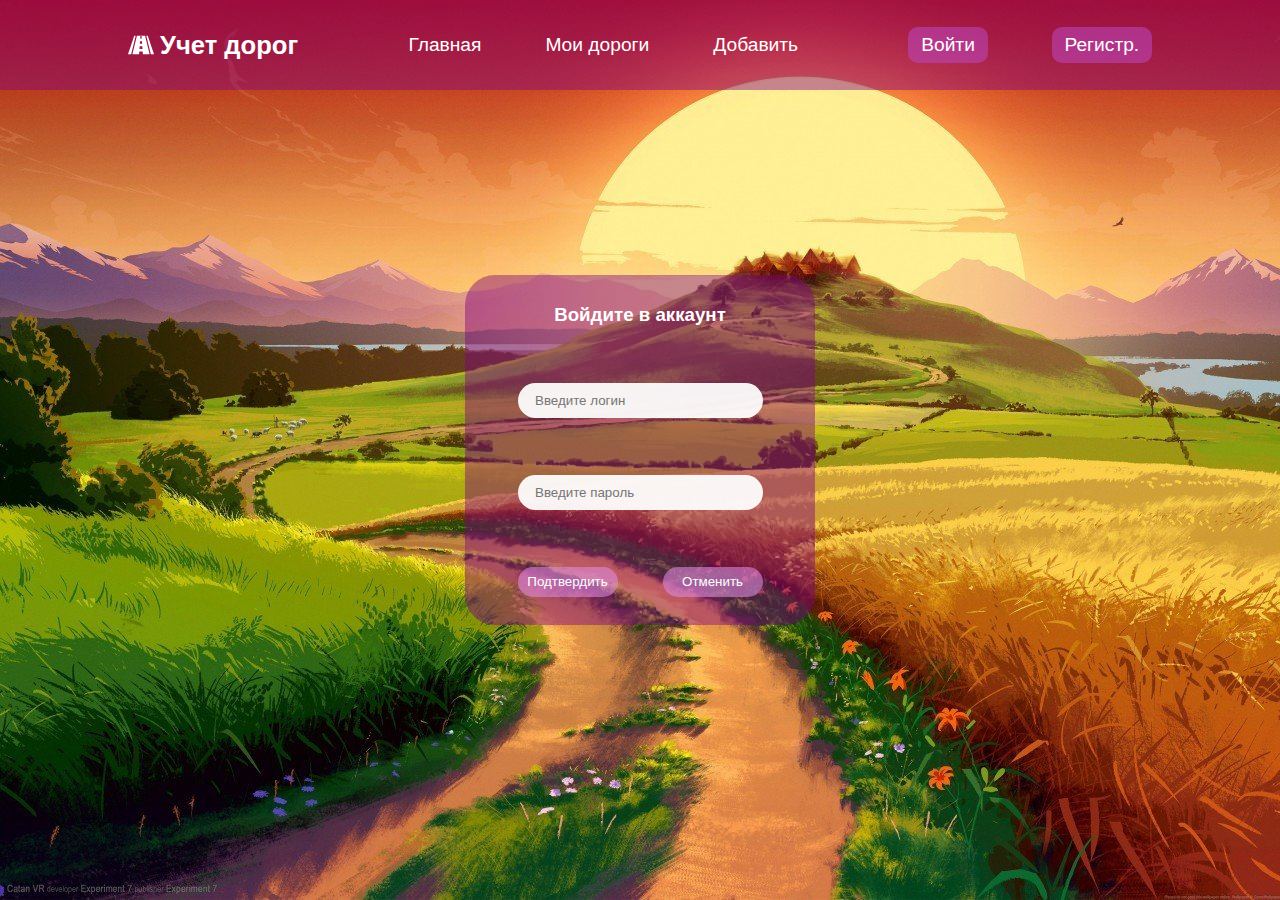
==== add.html @ 6541b2c5 "smth" ====
<!DOCTYPE html>
<html lang="en">
  <head>
    <meta charset="UTF-8" />
    <meta http-equiv="X-UA-Compatible" content="IE=edge" />
    <meta name="viewport" content="width=device-width, initial-scale=1.0" />
    <title>Добавление дороги</title>
    <link rel="stylesheet" href="./styles/main.css" />
    <link rel="stylesheet" href="./styles/add.css" />
    <link rel="icon" type="image/x-icon" href="./public/logo.svg" />
  </head>
  <body>
    <header>
      <h1>
        <img src="./public/logo.svg" />
        Учет дорог
      </h1>
      <nav>
        <a href="./">Главная</a>
        <a href="./user.html">Мои дороги</a>
        <a href="./add.html">Добавить</a>
      </nav>
      <div class="account-btns">
        <button class="account-btn">Войти</button>
        <button class="account-btn">Регистр.</button>
      </div>
    </header>
    <main>
      <div class="content">
        <canvas width="550" height="450"></canvas>
        <div class="form">
          <h3>Создание дороги</h3>
          <input
            type="text"
            class="form-input"
            placeholder="Введите название дороги"
            autocomplete="off"
            autofocus
          />
          <input
            type="number"
            class="form-input"
            placeholder="Введите координату X"
            autocomplete="off"
          />
          <input
            type="number"
            class="form-input"
            placeholder="Введите координату Y"
            autocomplete="off"
          />
          <div class="color-container">
            Выберите цвет
            <input type="color" class="color-input">
          </div>
          <button class="confirm">Добавить точку</button>
          <button class="confirm">Удалить точку</button>
          <button class="confirm">Завершить редакиирование дороги</button>
        </div>
      </div>
    </main>
    <script src="./script/redirector.js"></script>
    <script src="./script/main.js"></script>
    <script src="./script/render.js"></script>
    <script src="./script/add.js"></script>
  </body>
</html>
---- styles/main.css ----
* {
  margin: 0;
  padding: 0;
  box-sizing: border-box;
  font-family: sans-serif;
}
body {
  width: 100%;
  height: 100vh;
  background-image: url(../public/background.jpg);
  background-size: calc(cover + 10px);
  position: relative;
}
a {
  text-decoration: none;
}
*::-webkit-scrollbar {
  background-color: #ffe4ffe1;
}
*::-webkit-scrollbar-thumb {
  background-color: #80008070;
}

header {
  position: absolute;
  top: 0;
  left: 0;
  z-index: 1;
  width: 100%;
  height: 10vh;
  background-color: #80008070;
  display: flex;
  align-items: center;
  justify-content: space-between;
  padding: 0 10vw;
}
h1 {
  font-size: calc(2vw);
  display: flex;
  align-items: center;
  column-gap: 0.5vw;
  color: #fff;
}
h1 > img {
  height: 2vw;
  filter: invert();
}
nav {
  display: flex;
  align-items: center;
  justify-content: center;
  column-gap: 5vw;
}
nav > a {
  color: #fff;
  font-size: calc(1.5vw);
  transition: all 0.3s;
}
nav > a:hover {
  text-shadow: 0 0 10px #fff;
}
.account-btns {
  display: flex;
  align-items: center;
  justify-content: center;
  column-gap: 5vw;
  height: 100%;
}
.account-btn {
  color: #fff;
  font-size: calc(1.5vw);
  height: 40%;
  background-color: #bc46bc94;
  border: none;
  border-radius: 10px;
  padding: 0 1vw;
  transition: all 0.3s;
  cursor: pointer;
}
.account-btn:hover {
  filter: brightness(130%);
  transform: scale(110%);
}
main {
  position: absolute;
  display: flex;
  align-items: center;
  justify-content: center;
  flex-direction: column;
  row-gap: 5vh;
  width: 100%;
  height: 100vh;
  top: 0;
  left: 0;
}
---- styles/add.css ----
h3 {
  font-size: 4vh;
}
.content {
  width: 70%;
  height: 450px;
  display: flex;
  align-items: center;
  justify-content: space-between;
}
.form {
  display: flex;
  align-items: center;
  justify-content: center;
  flex-direction: column;
  row-gap: 2vh;
  background-color: #80008070;
  border-radius: 20px;
  width: 300px;
  height: 100%;
}
canvas {
  background-color: #ffffffdd;
  border-radius: 20px;
}
.form-input {
  width: 80%;
  height: 10%;
  border-radius: 50px;
  padding: 0 5%;
  border: none;
  background-color: #ffffffee;
}
.confirm {
  width: 60%;
  height: 10%;
  padding: 0 5px;
  border-radius: 50px;
  background-color: #e08be094;
  color: #fff;
  border: none;
  transition: all .3s;
  cursor: pointer;
}
.confirm:hover {
  filter: brightness(130%);
  transform: scale(110%);
}
.color-container{
  display: flex;
  align-items: center;
  justify-content: space-between;
  color: #fff;
  width: 60%;
}
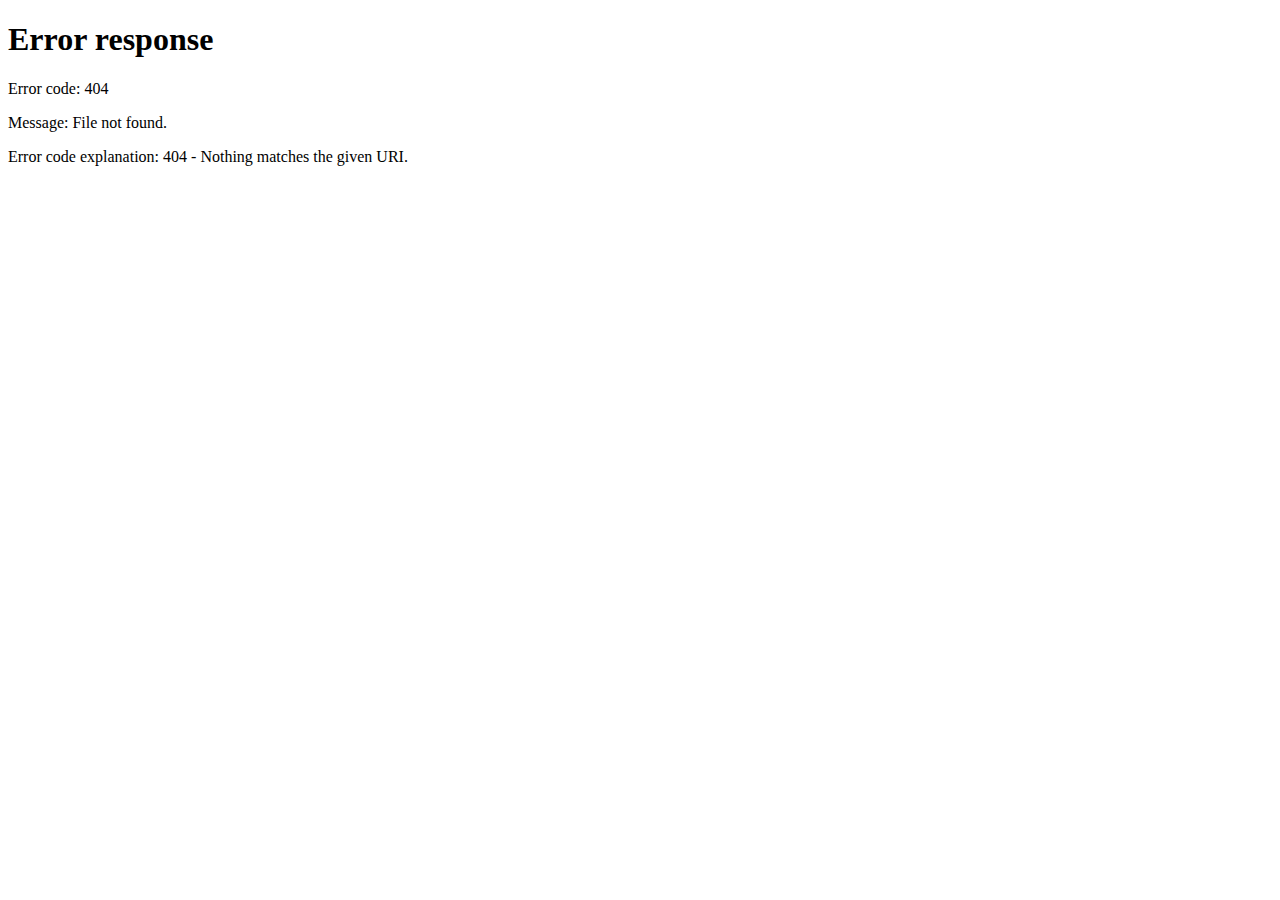
==== commit f6f7bd26: "CoolCommitforsure" ====
--- a/add.html
+++ b/add.html
@@ -7,6 +7,7 @@
     <title>Добавление дороги</title>
     <link rel="stylesheet" href="./styles/main.css" />
     <link rel="stylesheet" href="./styles/add.css" />
+    <link rel="stylesheet" href="./styles/canvas.css" />
     <link rel="icon" type="image/x-icon" href="./public/logo.svg" />
   </head>
   <body>
@@ -27,7 +28,36 @@
     </header>
     <main>
       <div class="content">
-        <canvas width="550" height="450"></canvas>
+        <div class="canvas-container">
+          <div class="canvas-h">
+            <span class="canvas-row">0</span>
+            <span class="canvas-row">50</span>
+            <span class="canvas-row">100</span>
+            <span class="canvas-row">150</span>
+            <span class="canvas-row">200</span>
+            <span class="canvas-row">250</span>
+            <span class="canvas-row">300</span>
+            <span class="canvas-row">350</span>
+            <span class="canvas-row">400</span>
+            <span class="canvas-row">450</span>
+          </div>
+          <div class="canvas-v">
+            <span class="canvas-line">0</span>
+            <span class="canvas-line">50</span>
+            <span class="canvas-line">100</span>
+            <span class="canvas-line">150</span>
+            <span class="canvas-line">200</span>
+            <span class="canvas-line">250</span>
+            <span class="canvas-line">300</span>
+            <span class="canvas-line">350</span>
+            <span class="canvas-line">400</span>
+            <span class="canvas-line">450</span>
+            <span class="canvas-line">500</span>
+            <span class="canvas-line">550</span>
+          </div>
+          <span class="canvas-start">0</span>
+          <canvas width="550" height="450"></canvas>
+        </div>
         <div class="form">
           <h3>Создание дороги</h3>
           <input
@@ -55,7 +85,7 @@
           </div>
           <button class="confirm">Добавить точку</button>
           <button class="confirm">Удалить точку</button>
-          <button class="confirm">Завершить редакиирование дороги</button>
+          <button class="confirm">Завершить редактирование дороги</button>
         </div>
       </div>
     </main>
--- a/styles/main.css
+++ b/styles/main.css
@@ -8,8 +8,9 @@
   width: 100%;
   height: 100vh;
   background-image: url(../public/background.jpg);
-  background-size: calc(cover + 10px);
+  background-size: cover;
   position: relative;
+  background-repeat: no-repeat;
 }
 a {
   text-decoration: none;
--- a/styles/canvas.css
+++ b/styles/canvas.css
@@ -0,0 +1,60 @@
+.canvas-container{
+  position: relative;
+  width: 550px;
+  height: 450px;
+}
+.canvas-v{
+  position: absolute;
+  top: 0;
+  left: 0;
+  height: 100%;
+  width: 100%;
+  display: flex;
+  align-items: center;
+  justify-content: space-between;
+  column-gap: 48px;
+  opacity: 50%;
+  overflow: hidden;
+}
+.canvas-line{
+  height: 100%;
+  width: 0;
+  border-left: 2px dashed #000;
+  text-align: start;
+  font-size: 1.5vh;
+}
+.canvas-line:first-child, .canvas-line:last-child{
+  opacity: 0;
+}
+
+.canvas-h{
+  position: absolute;
+  top: 0;
+  left: 0;
+  height: 100%;
+  width: 100%;
+  display: flex;
+  align-items: center;
+  justify-content: space-between;
+  flex-direction: column;
+  row-gap: 48px;
+  opacity: 50%;
+}
+.canvas-row{
+  height: 0;
+  width: 100%;
+  border-top: 2px dashed #000;
+  text-align: start;
+  font-size: 1.5vh;
+}
+.canvas-row:first-child, .canvas-row:last-child{
+  opacity: 0;
+}
+
+.canvas-start{
+  position: absolute;
+  top: 5px;
+  left: 5px;
+  font-size: 2vh;
+  opacity: 50%;
+}